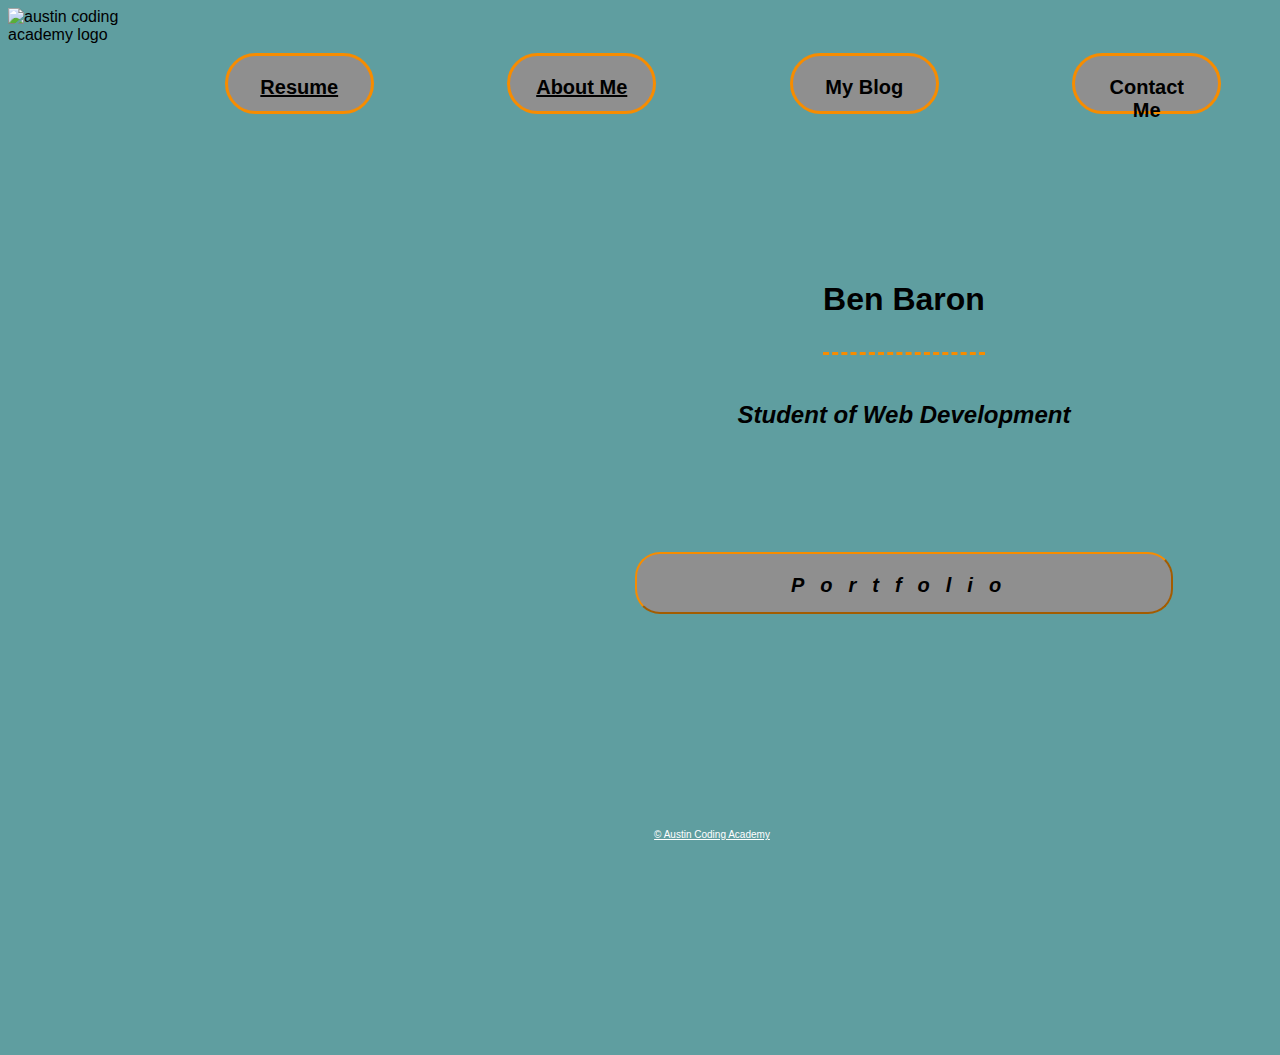
==== index.html @ f6ee5aa1 "fixing index" ====
<!DOCTYPE html>
  <html lang="en">
  <head>
    <meta charset="UTF-8">
    <meta name="viewport" content="width=device-width, initial-scale=1.0">
    <meta http-equiv="X-UA-Compatible" content="ie=edge">
    <link rel="stylesheet" href="/styles.css"
  </head>
    <body>
        <header>
            <img src="https://cdn.evbuc.com/eventlogos/188084824/acastandardcirclefullname.png" class="logo" alt="austin coding academy logo">
            <nav>
                <a class="has-border" href="/views/resume.html">Resume</a>
                <a class="has-border" href="/views/about.html">About Me</a>
                <a class="has-border">My Blog</a>
                <a class="has-border">Contact Me</a>
            </nav>
         </header>
         <main>
            <img src="/images/myProfilePic.JPG" id="profile-pic" alt="Head shot of Me">
            <h1>Ben Baron</h1>
            <h2>Student of Web Development</h2>
      
            <button id="portfolio">Portfolio</button>
            <a class="small-text" href="https://austincodingacademy.com/">© Austin Coding Academy</a>
         </main>
    </body>
  </html>
---- styles.css ----
body {
    font-family: Arial, Helvetica, sans-serif;
    background-color: cadetblue;
    background-repeat: no-repeat;
    background-size: cover;
    width: 100vw;
    height: 100vh;
  }
  /* What kind of selector is this? */
  .logo {
    width: 150px;
    height: 150px;
  }

  header {
    display: grid;
    grid-template-columns: 150px auto;
    width: 100%;
  }

  main {
    height: auto;
    width: 100%;
    display: grid;
    grid-template-columns: 10% 30% auto;
    grid-template-rows: 15% auto;
    margin-top: 75pt;
  }

  /* This is an element within an element selector */ 
  nav > a {
    height: 10%;
    width: 10%;
    color: rgb(0, 0, 0);
    font-family: Arial, Helvetica, sans-serif;
    font-size: 20px;
    font-weight: bold;
    border-radius: 25px;
    background: transparent;
    padding: 20px;
    text-align: center;
    border: 2px solid white;
    margin: 0pt 50pt;
    
  }
  .has-border {
    border-radius: 100px;
    border: 3px solid rgb(247, 140, 0);
    background: #8f8f8f;
    padding: 20px;
  }

  nav {
    display: flex;
    justify-content: center;
    align-items: center;
    width: 100%;
  }
  /* This is an ID selector */
  #profile-pic {
    width: 450px;
    height: 450px;
    border-radius: 50%;
    margin: 5% auto;
    grid-column: 2;
  }

  h1 {
    color:rgb(0, 0, 0);
    grid-column: 3;
    margin: 3% auto;
    border-bottom: 3px dashed rgb(247, 140, 0);
    text-shadow: px 3px black;
  }

  h2 {
    grid-column: 3;
    margin: 3% auto;
    font-style: italic;
  }

  .small-text {
    grid-column: 2/4;
    color: white;
    font-size: 10px;
    margin: 8% auto;
    grid-row: 4;
  }

  button {
    grid-column: 3;
    grid-row: 3;
    margin: -3% auto;
    width: 70%;
    height: 15%;
    font-family: Arial, Helvetica, sans-serif;
    font-size: 20px;
    border-radius: 25px;
    background: #8f8f8f;
    padding: 20px;
    padding-bottom: 5%;
    text-align: center;
    color: rgb(0, 0, 0);
    letter-spacing: 16px;
    font-style: italic;
    font-weight: bold;
    border-color: rgb(247, 140, 0)
  }
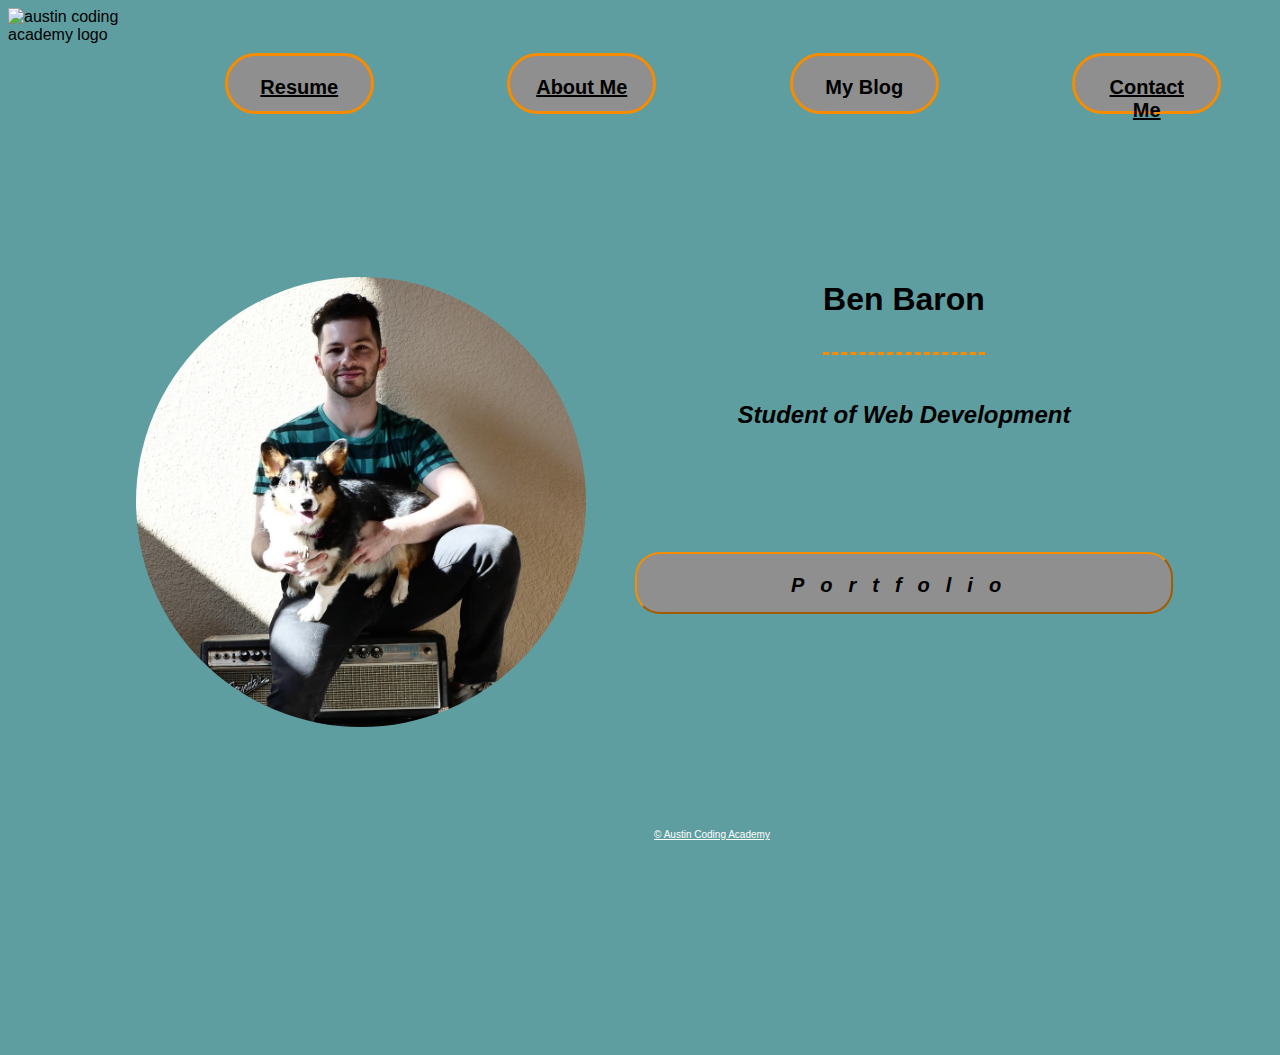
==== commit 73f2cf55: "folders are back on the menu boys" ====
--- a/index.html
+++ b/index.html
@@ -4,20 +4,20 @@
     <meta charset="UTF-8">
     <meta name="viewport" content="width=device-width, initial-scale=1.0">
     <meta http-equiv="X-UA-Compatible" content="ie=edge">
-    <link rel="stylesheet" href="/styles.css"
+    <link rel="stylesheet" href="./styles/styles.css">
   </head>
     <body>
         <header>
             <img src="https://cdn.evbuc.com/eventlogos/188084824/acastandardcirclefullname.png" class="logo" alt="austin coding academy logo">
             <nav>
-                <a class="has-border" href="/views/resume.html">Resume</a>
-                <a class="has-border" href="/views/about.html">About Me</a>
+                <a class="has-border" href="./views/resume.html">Resume</a>
+                <a class="has-border" href="./views/about.html">About Me</a>
                 <a class="has-border">My Blog</a>
-                <a class="has-border">Contact Me</a>
+                <a class="has-border" href="./views/contact.html">Contact Me</a>
             </nav>
          </header>
          <main>
-            <img src="/images/myProfilePic.JPG" id="profile-pic" alt="Head shot of Me">
+            <img src="./images/myProfilePic.jpg" id="profile-pic" alt="Head shot of Me">
             <h1>Ben Baron</h1>
             <h2>Student of Web Development</h2>
       
--- a/styles/styles.css
+++ b/styles/styles.css
@@ -0,0 +1,108 @@
+body {
+    font-family: Arial, Helvetica, sans-serif;
+    background-color: cadetblue;
+    background-repeat: no-repeat;
+    background-size: cover;
+    width: 100vw;
+    height: 100vh;
+  }
+  /* What kind of selector is this? */
+  .logo {
+    width: 150px;
+    height: 150px;
+  }
+
+  header {
+    display: grid;
+    grid-template-columns: 150px auto;
+    width: 100%;
+  }
+
+  main {
+    height: auto;
+    width: 100%;
+    display: grid;
+    grid-template-columns: 10% 30% auto;
+    grid-template-rows: 15% auto;
+    margin-top: 75pt;
+  }
+
+  /* This is an element within an element selector */ 
+  nav > a {
+    height: 10%;
+    width: 10%;
+    color: rgb(0, 0, 0);
+    font-family: Arial, Helvetica, sans-serif;
+    font-size: 20px;
+    font-weight: bold;
+    border-radius: 25px;
+    background: transparent;
+    padding: 20px;
+    text-align: center;
+    border: 2px solid white;
+    margin: 0pt 50pt;
+    
+  }
+  .has-border {
+    border-radius: 100px;
+    border: 3px solid rgb(247, 140, 0);
+    background: #8f8f8f;
+    padding: 20px;
+  }
+
+  nav {
+    display: flex;
+    justify-content: center;
+    align-items: center;
+    width: 100%;
+  }
+  /* This is an ID selector */
+  #profile-pic {
+    width: 450px;
+    height: 450px;
+    border-radius: 50%;
+    margin: 5% auto;
+    grid-column: 2;
+  }
+
+  h1 {
+    color:rgb(0, 0, 0);
+    grid-column: 3;
+    margin: 3% auto;
+    border-bottom: 3px dashed rgb(247, 140, 0);
+    text-shadow: px 3px black;
+  }
+
+  h2 {
+    grid-column: 3;
+    margin: 3% auto;
+    font-style: italic;
+  }
+
+  .small-text {
+    grid-column: 2/4;
+    color: white;
+    font-size: 10px;
+    margin: 8% auto;
+    grid-row: 4;
+  }
+
+  button {
+    grid-column: 3;
+    grid-row: 3;
+    margin: -3% auto;
+    width: 70%;
+    height: 15%;
+    font-family: Arial, Helvetica, sans-serif;
+    font-size: 20px;
+    border-radius: 25px;
+    background: #8f8f8f;
+    padding: 20px;
+    padding-bottom: 5%;
+    text-align: center;
+    color: rgb(0, 0, 0);
+    letter-spacing: 16px;
+    font-style: italic;
+    font-weight: bold;
+    border-color: rgb(247, 140, 0)
+  }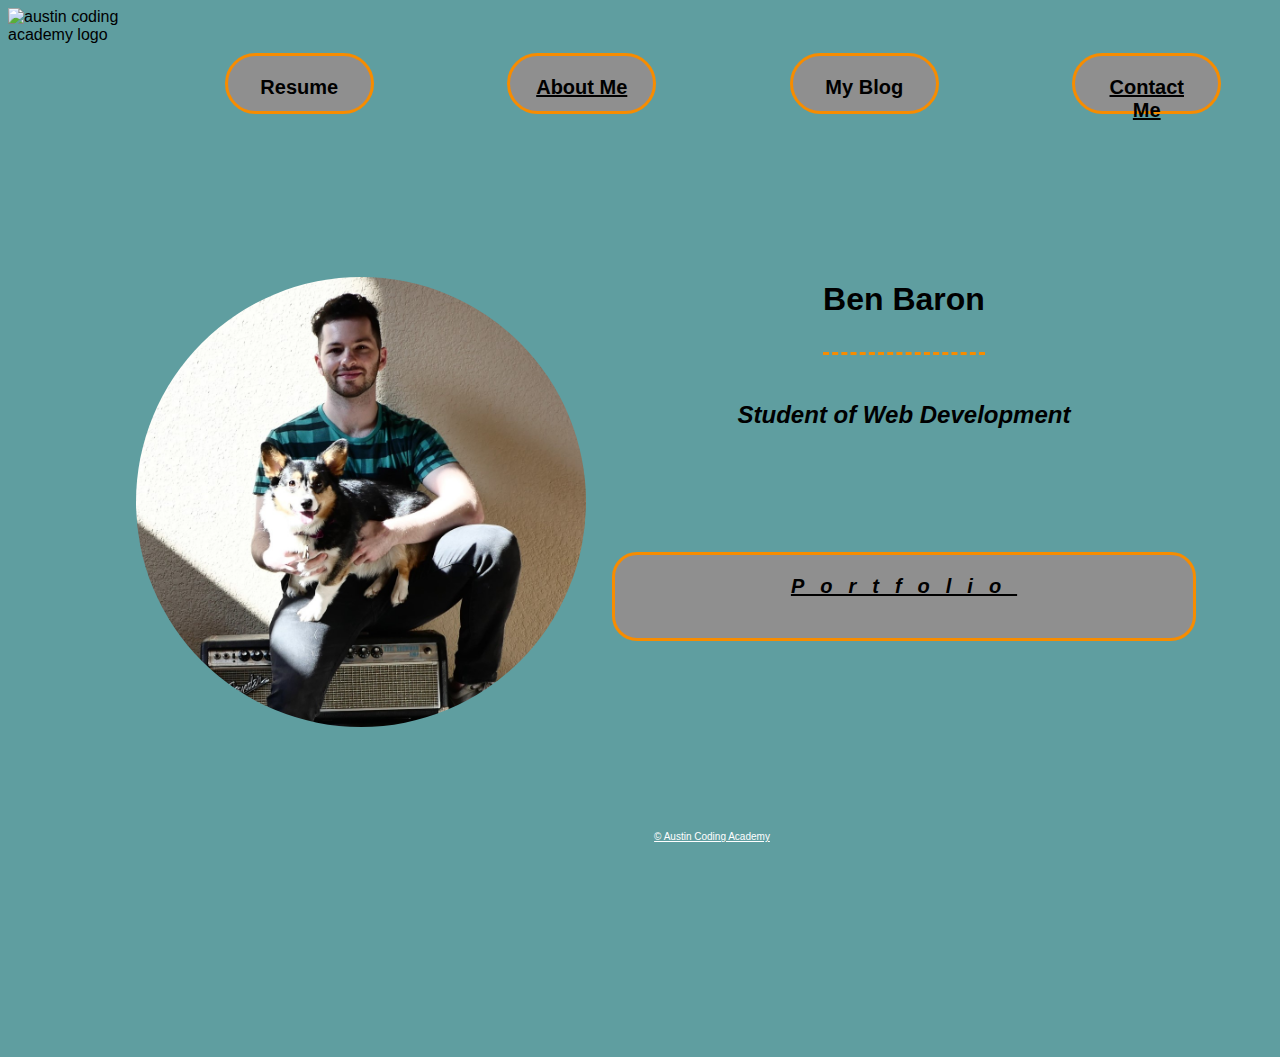
==== commit 46fedd5b: "added portfolio page w/links" ====
--- a/index.html
+++ b/index.html
@@ -10,7 +10,7 @@
         <header>
             <img src="https://cdn.evbuc.com/eventlogos/188084824/acastandardcirclefullname.png" class="logo" alt="austin coding academy logo">
             <nav>
-                <a class="has-border" href="./views/resume.html">Resume</a>
+                <a class="has-border">Resume</a>
                 <a class="has-border" href="./views/about.html">About Me</a>
                 <a class="has-border">My Blog</a>
                 <a class="has-border" href="./views/contact.html">Contact Me</a>
@@ -21,7 +21,7 @@
             <h1>Ben Baron</h1>
             <h2>Student of Web Development</h2>
       
-            <button id="portfolio">Portfolio</button>
+            <a id="portfolio" class="has-border" href="./views/portfolio.html">Portfolio</a>
             <a class="small-text" href="https://austincodingacademy.com/">© Austin Coding Academy</a>
          </main>
     </body>
--- a/styles/styles.css
+++ b/styles/styles.css
@@ -87,7 +87,7 @@
     grid-row: 4;
   }
 
-  button {
+  #portfolio {
     grid-column: 3;
     grid-row: 3;
     margin: -3% auto;
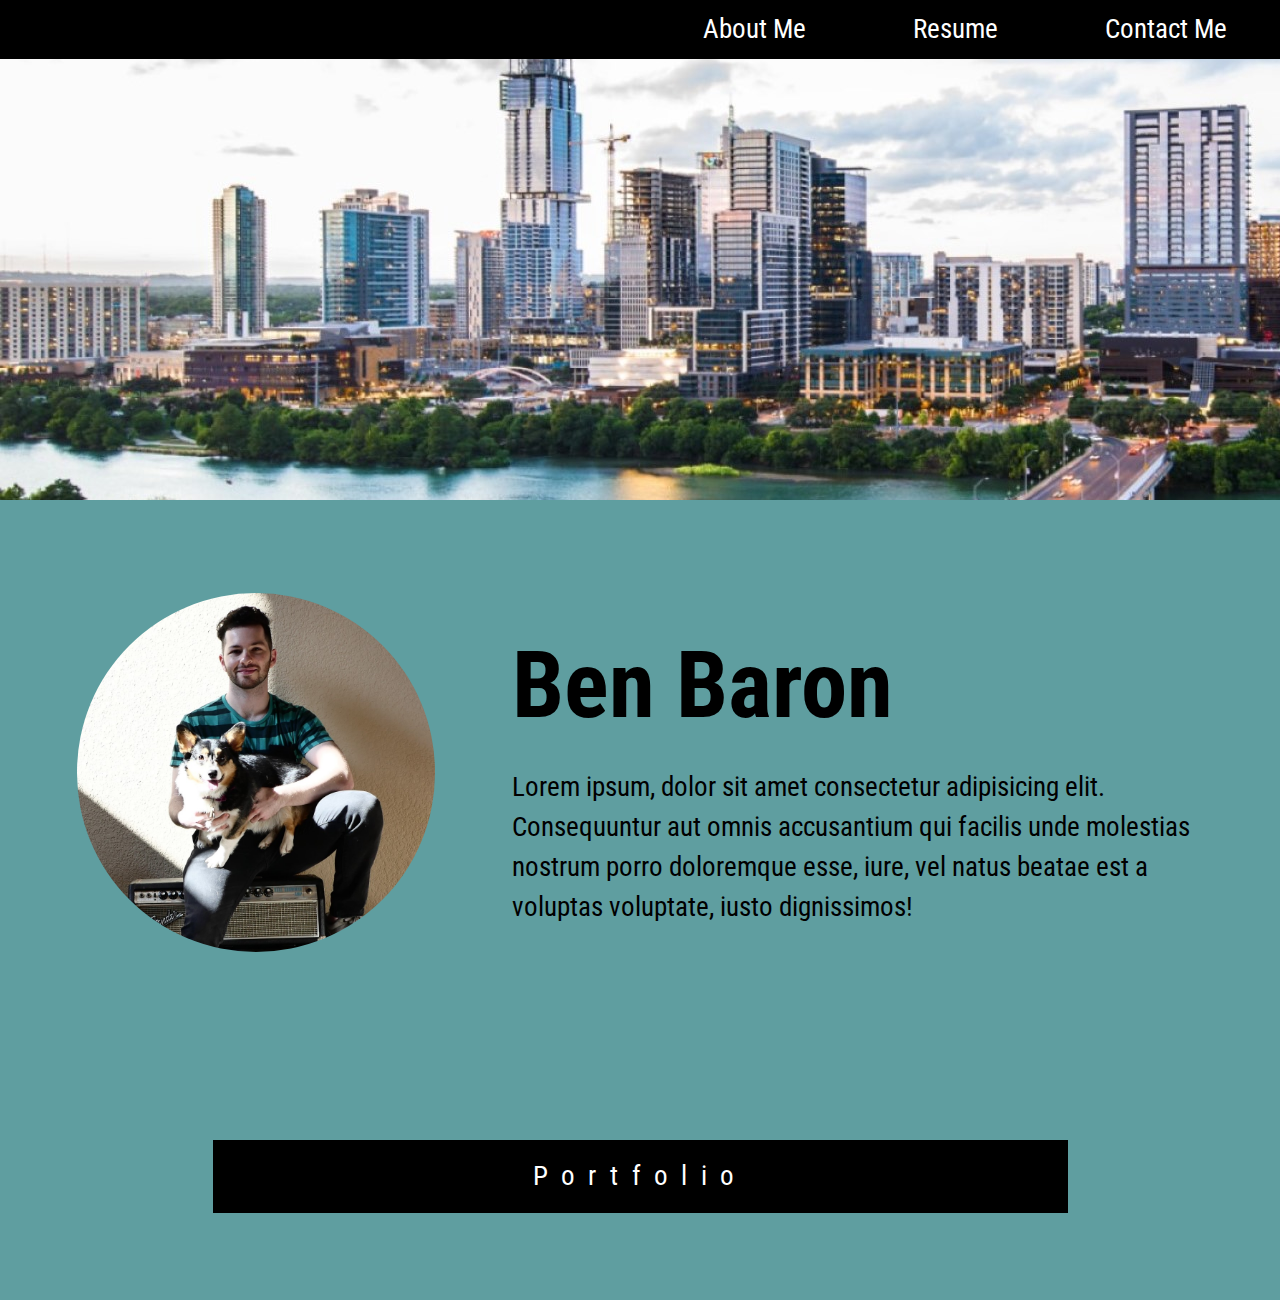
==== commit c54e4dcc: "Merge pull request #1 from BenABaron/Final-Portfolio" ====
--- a/index.html
+++ b/index.html
@@ -1,28 +1,46 @@
 <!DOCTYPE html>
-  <html lang="en">
-  <head>
-    <meta charset="UTF-8">
-    <meta name="viewport" content="width=device-width, initial-scale=1.0">
-    <meta http-equiv="X-UA-Compatible" content="ie=edge">
-    <link rel="stylesheet" href="./styles/styles.css">
-  </head>
-    <body>
-        <header>
-            <img src="https://cdn.evbuc.com/eventlogos/188084824/acastandardcirclefullname.png" class="logo" alt="austin coding academy logo">
-            <nav>
-                <a class="has-border">Resume</a>
-                <a class="has-border" href="./views/about.html">About Me</a>
-                <a class="has-border">My Blog</a>
-                <a class="has-border" href="./views/contact.html">Contact Me</a>
-            </nav>
-         </header>
-         <main>
-            <img src="./images/myProfilePic.jpg" id="profile-pic" alt="Head shot of Me">
-            <h1>Ben Baron</h1>
-            <h2>Student of Web Development</h2>
-      
-            <a id="portfolio" class="has-border" href="./views/portfolio.html">Portfolio</a>
-            <a class="small-text" href="https://austincodingacademy.com/">© Austin Coding Academy</a>
-         </main>
-    </body>
-  </html>+<html lang="en">
+<head>
+  <meta charset="UTF-8">
+  <meta name="viewport" content="width=device-width, initial-scale=1.0">
+  <link rel="stylesheet" href="./styles/reset.css">
+  <link rel="stylesheet" href="./styles/index-styles.css">
+  <link rel="preconnect" href="https://fonts.gstatic.com">
+  <link href="https://fonts.googleapis.com/css2?family=Roboto+Condensed:ital,wght@0,300;0,400;0,700;1,300;1,400;1,700&display=swap" rel="stylesheet">
+  <title>Ben Baron's Portfolio Website</title>
+</head>
+<body>
+  <header>
+    <!-- Default Navbar -->
+    <nav id="NavDefault">
+      <a href="./views/about.html">About Me</a>
+      <a href="./views/resume.html">Resume</a>
+      <a href="./views/contact.html">Contact Me</a>
+    </nav>
+    <!-- Mobile Navbar -->
+    <nav id="NavMobile">
+      <div class="DropBtn">
+        <div class="BtnLine"></div>
+        <div class="BtnLine"></div>
+        <div class="BtnLine"></div>        
+      </div>
+      <div class="DropdownContent">
+        <a href="./views/about.html">About Me</a>
+        <a href="./views/resume.html">Resume</a>
+        <a href="./views/contact.html">Contact Me</a>
+      </div>
+    </nav>
+
+  </header>
+  <main>
+    <img src="./images/myProfilePic.jpg" alt="">
+    <h1>Ben Baron</h1>
+    <article class="about">
+      Lorem ipsum, dolor sit amet consectetur adipisicing elit. Consequuntur aut omnis accusantium qui facilis unde molestias nostrum porro doloremque esse, iure, vel natus beatae est a voluptas voluptate, iusto dignissimos!
+    </article>
+    <a class="PortfolioButton" href="">Portfolio</a>
+
+  </main>
+  
+</body>
+</html>--- a/styles/index-styles.css
+++ b/styles/index-styles.css
@@ -0,0 +1,163 @@
+body {
+  font-family: "Roboto Condensed", sans-serif;
+}
+
+header {
+  width: 100%;
+  height: 500px;
+  background-image: url(../images/AustinSkyline.jpg);
+  background-position-y: -370px;
+  background-repeat: no-repeat;
+}
+
+/* NAVBAR */
+#NavDefault {
+  display: flex;
+  justify-content: flex-end;
+  background-color: black;
+}
+
+a {
+  font-size: 20pt;
+  text-decoration: none;
+  padding: 10pt 40pt;
+  color: white;
+}
+
+/* MOBILE NAVBAR */
+#NavMobile {
+  margin: 3pt;
+  position: relative;
+  display: none;
+  width: 40pt;
+  height: 40pt;
+}
+
+.DropBtn {
+  background-color: black;
+  padding: 8px;
+  border: none;
+  border-radius: 25%;
+}
+
+.BtnLine {
+  width: 35px;
+  height: 5px;
+  background-color: rgb(197, 197, 197);
+  margin: 6px auto;
+}
+
+.DropdownContent {
+  display: none;
+  position: absolute;
+  background-color: #b91d1d;
+  margin-left: -160px;
+  min-width: 300px;
+  box-shadow: 0px 8px 16px 0px rgba(0, 0, 0, 0.2);
+  z-index: 1;
+}
+
+.DropdownContent a {
+  color: rgb(255, 255, 255);
+  padding: 12px 16px;
+  text-decoration: none;
+  display: block;
+}
+
+.DropdownContent a:hover {
+  background-color: rgb(41, 41, 41);
+}
+
+#NavMobile:hover .DropdownContent {
+  display: block;
+}
+
+#NavMobile:hover .DropdownContent {
+  background-color: #000000;
+}
+
+/* MAIN CONTENT */
+main {
+  width: 100%;
+  height: 800px;
+  background-color: cadetblue;
+  display: grid;
+  grid-template-columns: 40% 60%;
+  grid-template-rows: 30% 50% 20%;
+}
+
+img {
+  margin-top: 70pt;
+  display: flex;
+  justify-self: center;
+  min-width: 220px;
+  max-width: 70%;
+  border-radius: 100%;
+}
+
+h1,
+.about,
+.PortfolioButton {
+  grid-column: 2/3;
+}
+
+h1 {
+  display: flex;
+  align-self: flex-end;
+  font-size: 70pt;
+  font-weight: bold;
+}
+
+.about {
+  font-size: 20pt;
+  margin: 20pt 30pt 0pt 0pt;
+  line-height: 30pt;
+}
+
+.PortfolioButton {
+  display: flex;
+  justify-self: center;
+  background-color: black;
+  height: 25pt;
+  padding: 15pt 25%;
+  letter-spacing: 10pt;
+}
+
+@media (max-width: 1350px) {
+  .PortfolioButton {
+    grid-column: 1/3;
+  }
+}
+
+@media (max-width: 655px) {
+  header {
+    display: flex;
+    justify-content: flex-end;
+  }
+
+  #NavDefault {
+    display: none;
+  }
+
+  #NavMobile {
+    display: inline-block;
+  }
+
+  img {
+    margin-top: 0pt;
+    grid-row: 1/2;
+    max-width: 90%;
+    align-self: center;
+    min-width: 0px;
+    justify-self: flex-end;
+  }
+
+  h1 {
+    margin-left: 20pt;
+  }
+
+  .about {
+    grid-column: 1/3;
+    margin-left: 30pt;
+  }
+}
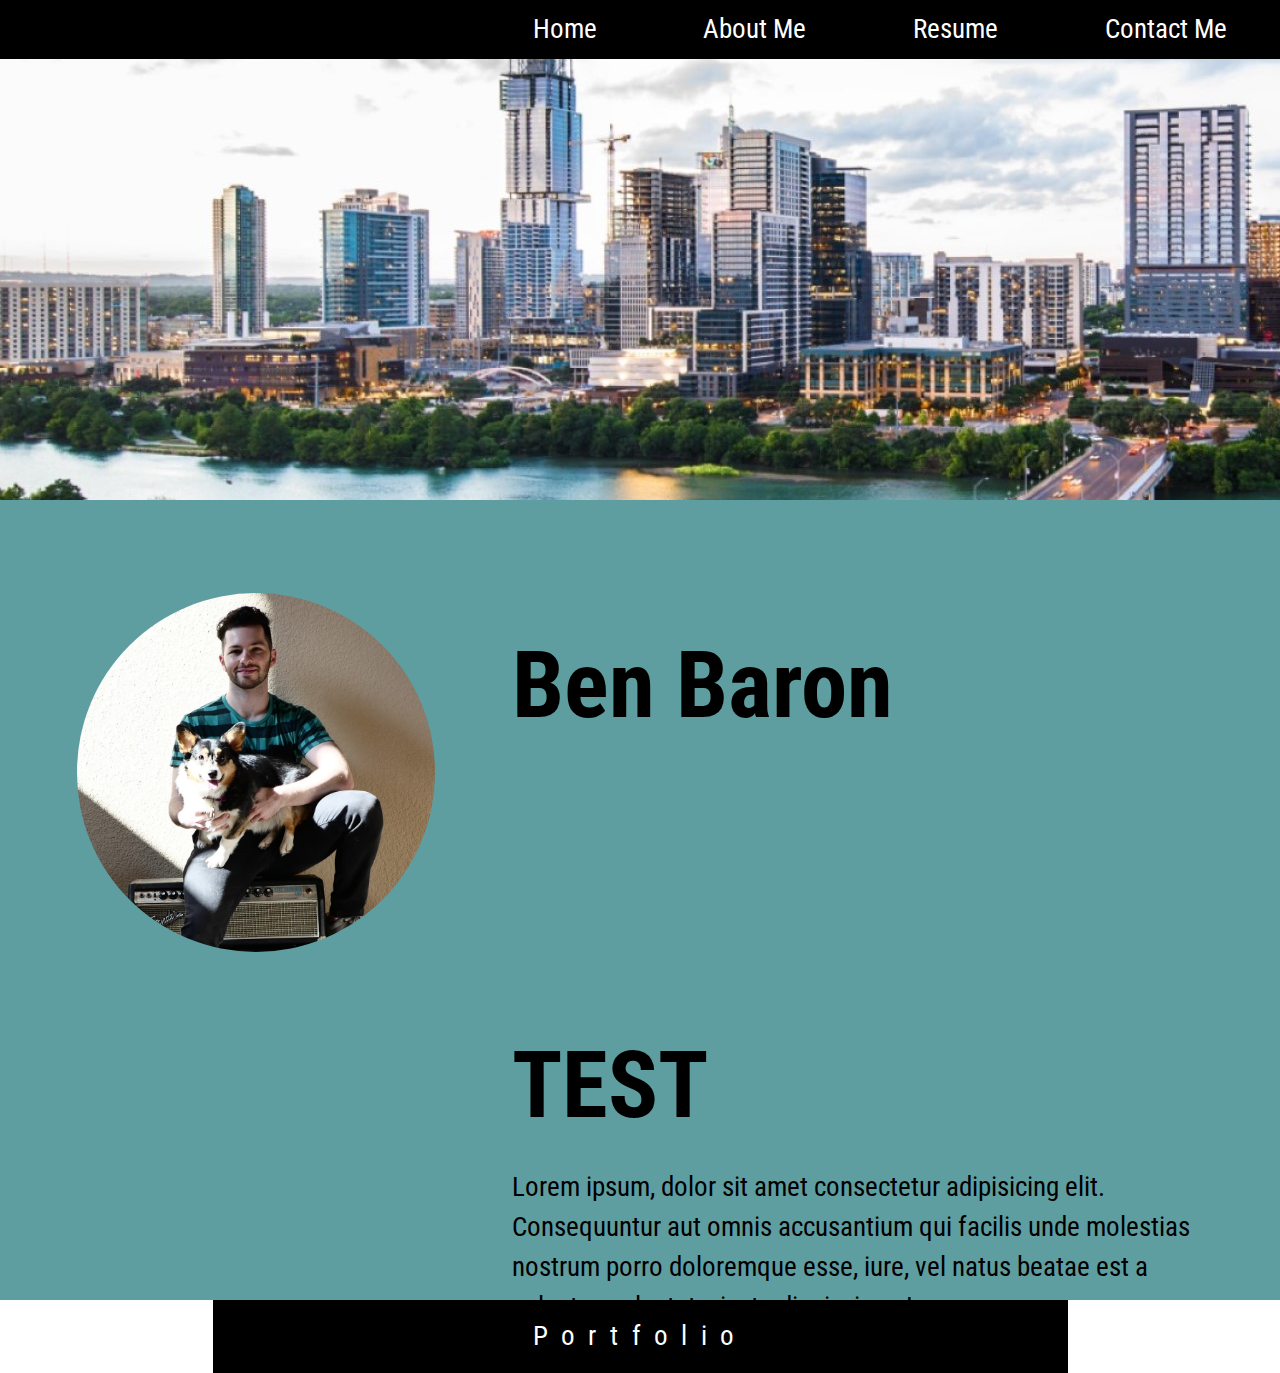
==== commit 235bb904: "test commit" ====
--- a/index.html
+++ b/index.html
@@ -13,6 +13,7 @@
   <header>
     <!-- Default Navbar -->
     <nav id="NavDefault">
+      <a href="./index.html">Home</a>
       <a href="./views/about.html">About Me</a>
       <a href="./views/resume.html">Resume</a>
       <a href="./views/contact.html">Contact Me</a>
@@ -25,6 +26,7 @@
         <div class="BtnLine"></div>        
       </div>
       <div class="DropdownContent">
+        <a href="./index.html">Home</a>
         <a href="./views/about.html">About Me</a>
         <a href="./views/resume.html">Resume</a>
         <a href="./views/contact.html">Contact Me</a>
@@ -35,10 +37,11 @@
   <main>
     <img src="./images/myProfilePic.jpg" alt="">
     <h1>Ben Baron</h1>
+    <h1>TEST</h1>
     <article class="about">
       Lorem ipsum, dolor sit amet consectetur adipisicing elit. Consequuntur aut omnis accusantium qui facilis unde molestias nostrum porro doloremque esse, iure, vel natus beatae est a voluptas voluptate, iusto dignissimos!
     </article>
-    <a class="PortfolioButton" href="">Portfolio</a>
+    <a class="PortfolioButton" href="./views/portfolio.html">Portfolio</a>
 
   </main>
   
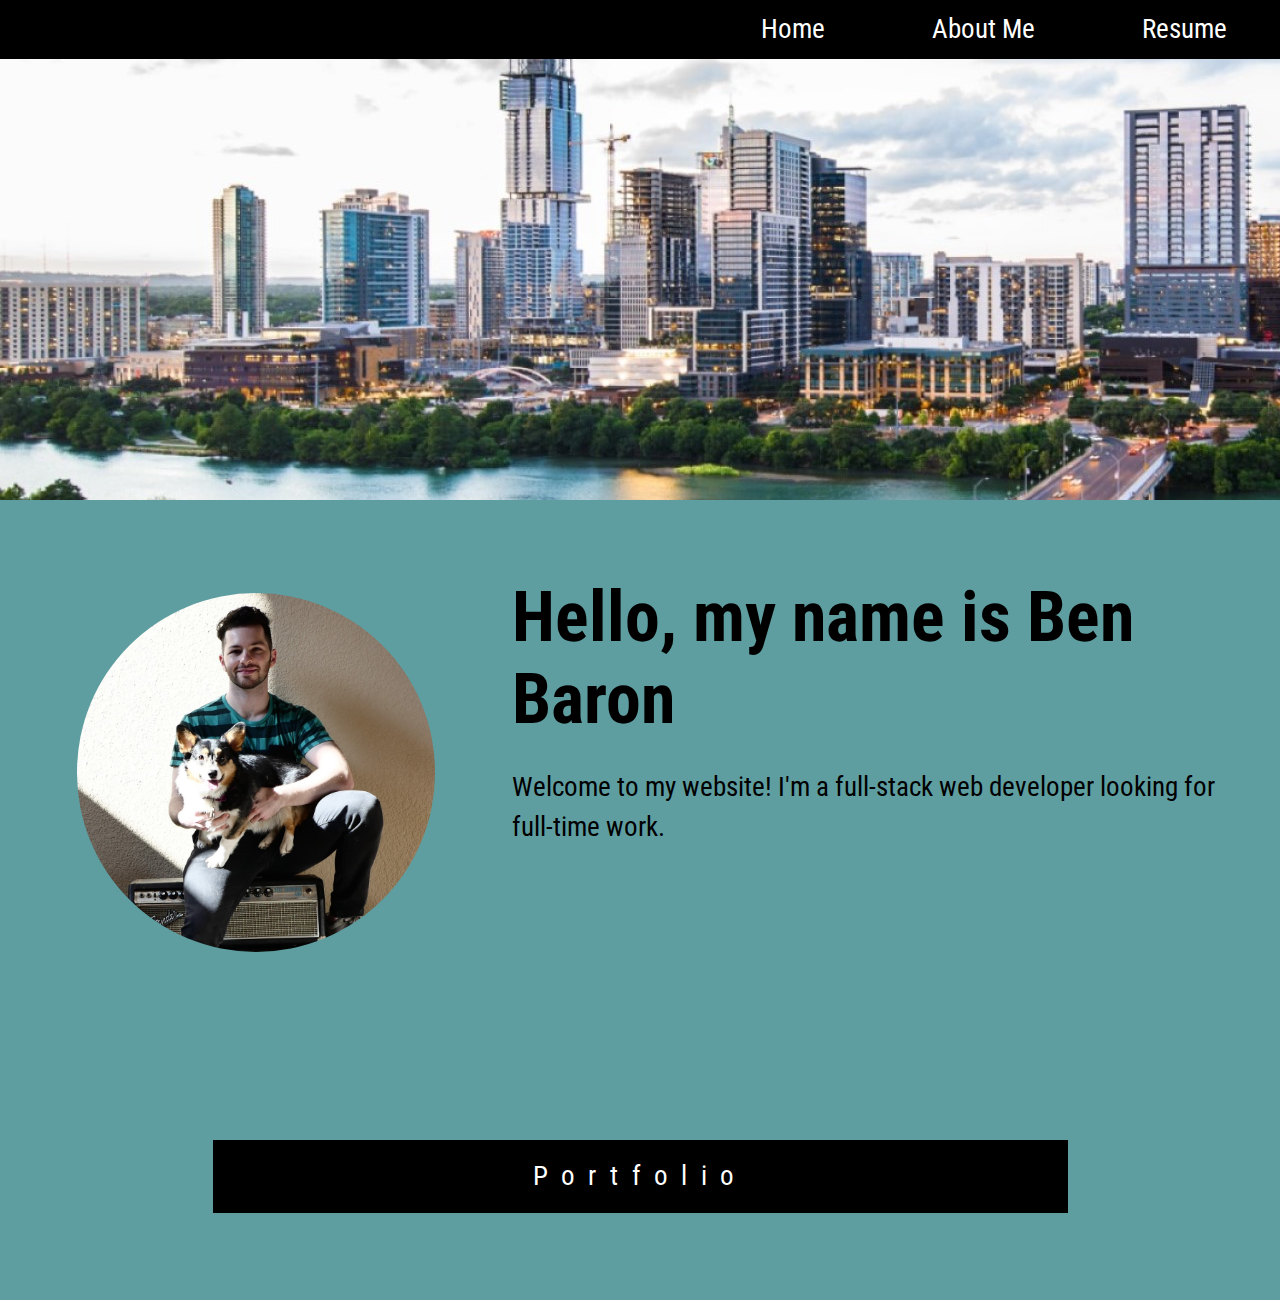
==== commit dfb01546: "small updates" ====
--- a/index.html
+++ b/index.html
@@ -16,7 +16,7 @@
       <a href="./index.html">Home</a>
       <a href="./views/about.html">About Me</a>
       <a href="./views/resume.html">Resume</a>
-      <a href="./views/contact.html">Contact Me</a>
+      <!-- <a href="./views/contact.html">Contact Me</a> -->
     </nav>
     <!-- Mobile Navbar -->
     <nav id="NavMobile">
@@ -29,17 +29,16 @@
         <a href="./index.html">Home</a>
         <a href="./views/about.html">About Me</a>
         <a href="./views/resume.html">Resume</a>
-        <a href="./views/contact.html">Contact Me</a>
+        <!-- <a href="./views/contact.html">Contact Me</a> -->
       </div>
     </nav>
 
   </header>
   <main>
     <img src="./images/myProfilePic.jpg" alt="">
-    <h1>Ben Baron</h1>
-    <h1>TEST</h1>
+    <h1>Hello, my name is Ben Baron</h1>
     <article class="about">
-      Lorem ipsum, dolor sit amet consectetur adipisicing elit. Consequuntur aut omnis accusantium qui facilis unde molestias nostrum porro doloremque esse, iure, vel natus beatae est a voluptas voluptate, iusto dignissimos!
+      Welcome to my website! I'm a full-stack web developer looking for full-time work.
     </article>
     <a class="PortfolioButton" href="./views/portfolio.html">Portfolio</a>
 
--- a/styles/index-styles.css
+++ b/styles/index-styles.css
@@ -112,6 +112,7 @@
   font-size: 20pt;
   margin: 20pt 30pt 0pt 0pt;
   line-height: 30pt;
+  height: 200px;
 }
 
 .PortfolioButton {
@@ -127,9 +128,13 @@
   .PortfolioButton {
     grid-column: 1/3;
   }
+
+  h1 {
+    font-size: 70px;
+  }
 }
 
-@media (max-width: 655px) {
+@media (max-width: 825px) {
   header {
     display: flex;
     justify-content: flex-end;
@@ -142,7 +147,9 @@
   #NavMobile {
     display: inline-block;
   }
+}
 
+@media (max-width: 655px) {
   img {
     margin-top: 0pt;
     grid-row: 1/2;
@@ -154,6 +161,7 @@
 
   h1 {
     margin-left: 20pt;
+    font-size: 50px;
   }
 
   .about {
